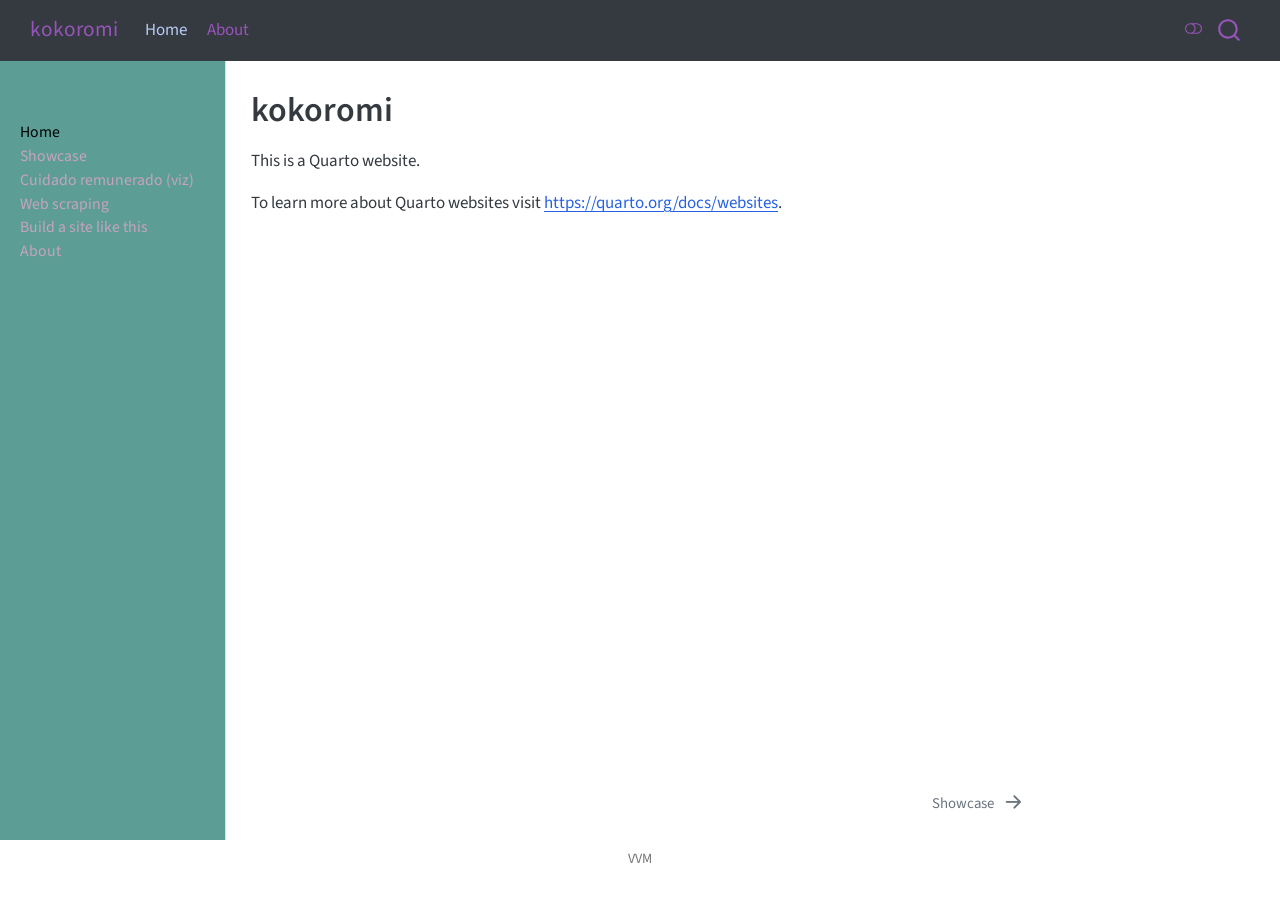
==== docs/index.html @ cb11e5c0 "Replace unpaid-work charts with paid care workforce analysis Removed the time-balance/breakdown/age/" ====
<!DOCTYPE html>
<html xmlns="http://www.w3.org/1999/xhtml" lang="en" xml:lang="en"><head>

<meta charset="utf-8">
<meta name="generator" content="quarto-1.9.38">

<meta name="viewport" content="width=device-width, initial-scale=1.0, user-scalable=yes">


<title>kokoromi</title>
<style>
/* Default styles provided by pandoc.
** See https://pandoc.org/MANUAL.html#variables-for-html for config info.
*/
code{white-space: pre-wrap;}
span.smallcaps{font-variant: small-caps;}
div.columns{display: flex; gap: min(4vw, 1.5em);}
div.column{flex: auto; overflow-x: auto;}
div.hanging-indent{margin-left: 1.5em; text-indent: -1.5em;}
ul.task-list{list-style: none;}
ul.task-list li input[type="checkbox"] {
  width: 0.8em;
  margin: 0 0.8em 0.2em -1em; /* quarto-specific, see https://github.com/quarto-dev/quarto-cli/issues/4556 */ 
  vertical-align: middle;
}
</style>


<script src="site_libs/quarto-nav/quarto-nav.js"></script>
<script src="site_libs/quarto-nav/headroom.min.js"></script>
<script src="site_libs/clipboard/clipboard.min.js"></script>
<script src="site_libs/quarto-search/autocomplete.umd.js"></script>
<script src="site_libs/quarto-search/fuse.min.js"></script>
<script src="site_libs/quarto-search/quarto-search.js"></script>
<meta name="quarto:offset" content="./">
<link href="./showcase.html" rel="next">
<script src="site_libs/quarto-html/quarto.js" type="module"></script>
<script src="site_libs/quarto-html/tabsets/tabsets.js" type="module"></script>
<script src="site_libs/quarto-html/popper.min.js"></script>
<script src="site_libs/quarto-html/tippy.umd.min.js"></script>
<script src="site_libs/quarto-html/anchor.min.js"></script>
<link href="site_libs/quarto-html/tippy.css" rel="stylesheet">
<link href="site_libs/quarto-html/quarto-syntax-highlighting-15634bcf2e68342d4ad2dfa704d543f6.css" rel="stylesheet" class="quarto-color-scheme" id="quarto-text-highlighting-styles">
<link href="site_libs/quarto-html/quarto-syntax-highlighting-dark-0a6b7249c26820e032cb0bd839ff02b1.css" rel="stylesheet" class="quarto-color-scheme quarto-color-alternate" id="quarto-text-highlighting-styles">
<link href="site_libs/quarto-html/quarto-syntax-highlighting-15634bcf2e68342d4ad2dfa704d543f6.css" rel="stylesheet" class="quarto-color-scheme-extra" id="quarto-text-highlighting-styles">
<script src="site_libs/bootstrap/bootstrap.min.js"></script>
<link href="site_libs/bootstrap/bootstrap-icons.css" rel="stylesheet">
<link href="site_libs/bootstrap/bootstrap-bc978f7abfba8db8d95db302203ba3cf.min.css" rel="stylesheet" append-hash="true" class="quarto-color-scheme" id="quarto-bootstrap" data-mode="light">
<link href="site_libs/bootstrap/bootstrap-dark-8ddb4d391d68f4465c027565eeb45e56.min.css" rel="stylesheet" append-hash="true" class="quarto-color-scheme quarto-color-alternate" id="quarto-bootstrap" data-mode="dark">
<link href="site_libs/bootstrap/bootstrap-bc978f7abfba8db8d95db302203ba3cf.min.css" rel="stylesheet" append-hash="true" class="quarto-color-scheme-extra" id="quarto-bootstrap" data-mode="light">
<script id="quarto-search-options" type="application/json">{
  "location": "navbar",
  "copy-button": false,
  "collapse-after": 3,
  "panel-placement": "end",
  "type": "overlay",
  "limit": 50,
  "keyboard-shortcut": [
    "f",
    "/",
    "s"
  ],
  "show-item-context": false,
  "language": {
    "search-no-results-text": "No results",
    "search-matching-documents-text": "matching documents",
    "search-copy-link-title": "Copy link to search",
    "search-hide-matches-text": "Hide additional matches",
    "search-more-match-text": "more match in this document",
    "search-more-matches-text": "more matches in this document",
    "search-clear-button-title": "Clear",
    "search-text-placeholder": "",
    "search-detached-cancel-button-title": "Cancel",
    "search-submit-button-title": "Submit",
    "search-label": "Search"
  }
}</script>


<link rel="stylesheet" href="styles.css">
</head>

<body class="nav-sidebar docked nav-fixed quarto-light"><script id="quarto-html-before-body" type="application/javascript">
    const toggleBodyColorMode = (bsSheetEl) => {
      const mode = bsSheetEl.getAttribute("data-mode");
      const bodyEl = window.document.querySelector("body");
      if (mode === "dark") {
        bodyEl.classList.add("quarto-dark");
        bodyEl.classList.remove("quarto-light");
      } else {
        bodyEl.classList.add("quarto-light");
        bodyEl.classList.remove("quarto-dark");
      }
    }
    const toggleBodyColorPrimary = () => {
      const bsSheetEl = window.document.querySelector("link#quarto-bootstrap:not([rel=disabled-stylesheet])");
      if (bsSheetEl) {
        toggleBodyColorMode(bsSheetEl);
      }
    }
    const setColorSchemeToggle = (alternate) => {
      const toggles = window.document.querySelectorAll('.quarto-color-scheme-toggle');
      for (let i=0; i < toggles.length; i++) {
        const toggle = toggles[i];
        if (toggle) {
          if (alternate) {
            toggle.classList.add("alternate");
          } else {
            toggle.classList.remove("alternate");
          }
        }
      }
    };
    const toggleColorMode = (alternate) => {
      // Switch the stylesheets
      const primaryStylesheets = window.document.querySelectorAll('link.quarto-color-scheme:not(.quarto-color-alternate)');
      const alternateStylesheets = window.document.querySelectorAll('link.quarto-color-scheme.quarto-color-alternate');
      manageTransitions('#quarto-margin-sidebar .nav-link', false);
      if (alternate) {
        // note: dark is layered on light, we don't disable primary!
        enableStylesheet(alternateStylesheets);
        for (const sheetNode of alternateStylesheets) {
          if (sheetNode.id === "quarto-bootstrap") {
            toggleBodyColorMode(sheetNode);
          }
        }
      } else {
        disableStylesheet(alternateStylesheets);
        enableStylesheet(primaryStylesheets)
        toggleBodyColorPrimary();
      }
      manageTransitions('#quarto-margin-sidebar .nav-link', true);
      // Switch the toggles
      setColorSchemeToggle(alternate)
      // Hack to workaround the fact that safari doesn't
      // properly recolor the scrollbar when toggling (#1455)
      if (navigator.userAgent.indexOf('Safari') > 0 && navigator.userAgent.indexOf('Chrome') == -1) {
        manageTransitions("body", false);
        window.scrollTo(0, 1);
        setTimeout(() => {
          window.scrollTo(0, 0);
          manageTransitions("body", true);
        }, 40);
      }
    }
    const disableStylesheet = (stylesheets) => {
      for (let i=0; i < stylesheets.length; i++) {
        const stylesheet = stylesheets[i];
        stylesheet.rel = 'disabled-stylesheet';
      }
    }
    const enableStylesheet = (stylesheets) => {
      for (let i=0; i < stylesheets.length; i++) {
        const stylesheet = stylesheets[i];
        if(stylesheet.rel !== 'stylesheet') { // for Chrome, which will still FOUC without this check
          stylesheet.rel = 'stylesheet';
        }
      }
    }
    const manageTransitions = (selector, allowTransitions) => {
      const els = window.document.querySelectorAll(selector);
      for (let i=0; i < els.length; i++) {
        const el = els[i];
        if (allowTransitions) {
          el.classList.remove('notransition');
        } else {
          el.classList.add('notransition');
        }
      }
    }
    const isFileUrl = () => {
      return window.location.protocol === 'file:';
    }
    const hasAlternateSentinel = () => {
      let styleSentinel = getColorSchemeSentinel();
      if (styleSentinel !== null) {
        return styleSentinel === "alternate";
      } else {
        return false;
      }
    }
    const setStyleSentinel = (alternate) => {
      const value = alternate ? "alternate" : "default";
      if (!isFileUrl()) {
        window.localStorage.setItem("quarto-color-scheme", value);
      } else {
        localAlternateSentinel = value;
      }
    }
    const getColorSchemeSentinel = () => {
      if (!isFileUrl()) {
        const storageValue = window.localStorage.getItem("quarto-color-scheme");
        return storageValue != null ? storageValue : localAlternateSentinel;
      } else {
        return localAlternateSentinel;
      }
    }
    const toggleGiscusIfUsed = (isAlternate, darkModeDefault) => {
      const baseTheme = document.querySelector('#giscus-base-theme')?.value ?? 'light';
      const alternateTheme = document.querySelector('#giscus-alt-theme')?.value ?? 'dark';
      let newTheme = '';
      if(authorPrefersDark) {
        newTheme = isAlternate ? baseTheme : alternateTheme;
      } else {
        newTheme = isAlternate ? alternateTheme : baseTheme;
      }
      const changeGiscusTheme = () => {
        // From: https://github.com/giscus/giscus/issues/336
        const sendMessage = (message) => {
          const iframe = document.querySelector('iframe.giscus-frame');
          if (!iframe) return;
          iframe.contentWindow.postMessage({ giscus: message }, 'https://giscus.app');
        }
        sendMessage({
          setConfig: {
            theme: newTheme
          }
        });
      }
      const isGiscussLoaded = window.document.querySelector('iframe.giscus-frame') !== null;
      if (isGiscussLoaded) {
        changeGiscusTheme();
      }
    };
    const authorPrefersDark = false;
    const darkModeDefault = authorPrefersDark;
      document.querySelector('link#quarto-text-highlighting-styles.quarto-color-scheme-extra').rel = 'disabled-stylesheet';
      document.querySelector('link#quarto-bootstrap.quarto-color-scheme-extra').rel = 'disabled-stylesheet';
    let localAlternateSentinel = darkModeDefault ? 'alternate' : 'default';
    // Dark / light mode switch
    window.quartoToggleColorScheme = () => {
      // Read the current dark / light value
      let toAlternate = !hasAlternateSentinel();
      toggleColorMode(toAlternate);
      setStyleSentinel(toAlternate);
      toggleGiscusIfUsed(toAlternate, darkModeDefault);
      window.dispatchEvent(new Event('resize'));
    };
    // Switch to dark mode if need be
    if (hasAlternateSentinel()) {
      toggleColorMode(true);
    } else {
      toggleColorMode(false);
    }
  </script>

<div id="quarto-search-results"></div>
  <header id="quarto-header" class="headroom fixed-top">
    <nav class="navbar navbar-expand-lg " data-bs-theme="dark">
      <div class="navbar-container container-fluid">
      <div class="navbar-brand-container mx-auto">
    <a class="navbar-brand" href="./index.html">
    <span class="navbar-title">kokoromi</span>
    </a>
  </div>
            <div id="quarto-search" class="" title="Search"></div>
          <button class="navbar-toggler" type="button" data-bs-toggle="collapse" data-bs-target="#navbarCollapse" aria-controls="navbarCollapse" role="menu" aria-expanded="false" aria-label="Toggle navigation" onclick="if (window.quartoToggleHeadroom) { window.quartoToggleHeadroom(); }">
  <span class="navbar-toggler-icon"></span>
</button>
          <div class="collapse navbar-collapse" id="navbarCollapse">
            <ul class="navbar-nav navbar-nav-scroll me-auto">
  <li class="nav-item">
    <a class="nav-link active" href="./index.html" aria-current="page"> 
<span class="menu-text">Home</span></a>
  </li>  
  <li class="nav-item">
    <a class="nav-link" href="./about.html"> 
<span class="menu-text">About</span></a>
  </li>  
</ul>
          </div> <!-- /navcollapse -->
            <div class="quarto-navbar-tools">
  <a href="" class="quarto-color-scheme-toggle quarto-navigation-tool  px-1" onclick="window.quartoToggleColorScheme(); return false;" title="Toggle dark mode"><i class="bi"></i></a>
</div>
      </div> <!-- /container-fluid -->
    </nav>
  <nav class="quarto-secondary-nav">
    <div class="container-fluid d-flex">
      <button type="button" class="quarto-btn-toggle btn" data-bs-toggle="collapse" role="button" data-bs-target=".quarto-sidebar-collapse-item" aria-controls="quarto-sidebar" aria-expanded="false" aria-label="Toggle sidebar navigation" onclick="if (window.quartoToggleHeadroom) { window.quartoToggleHeadroom(); }">
        <i class="bi bi-layout-text-sidebar-reverse"></i>
      </button>
        <nav class="quarto-page-breadcrumbs" aria-label="breadcrumb"><ol class="breadcrumb"><li class="breadcrumb-item"><a href="./index.html">Home</a></li></ol></nav>
        <a class="flex-grow-1" role="navigation" data-bs-toggle="collapse" data-bs-target=".quarto-sidebar-collapse-item" aria-controls="quarto-sidebar" aria-expanded="false" aria-label="Toggle sidebar navigation" onclick="if (window.quartoToggleHeadroom) { window.quartoToggleHeadroom(); }">      
        </a>
      <button type="button" class="btn quarto-search-button" aria-label="Search" onclick="window.quartoOpenSearch();">
        <i class="bi bi-search"></i>
      </button>
    </div>
  </nav>
</header>
<!-- content -->
<div id="quarto-content" class="quarto-container page-columns page-rows-contents page-layout-article page-navbar">
<!-- sidebar -->
  <nav id="quarto-sidebar" class="sidebar collapse collapse-horizontal quarto-sidebar-collapse-item sidebar-navigation docked overflow-auto">
        <div class="mt-2 flex-shrink-0 align-items-center">
        <div class="sidebar-search">
        <div id="quarto-search" class="" title="Search"></div>
        </div>
        </div>
    <div class="sidebar-menu-container"> 
    <ul class="list-unstyled mt-1">
        <li class="sidebar-item">
  <div class="sidebar-item-container"> 
  <a href="./index.html" class="sidebar-item-text sidebar-link active">
 <span class="menu-text">Home</span></a>
  </div>
</li>
        <li class="sidebar-item">
  <div class="sidebar-item-container"> 
  <a href="./showcase.html" class="sidebar-item-text sidebar-link">
 <span class="menu-text">Showcase</span></a>
  </div>
</li>
        <li class="sidebar-item">
  <div class="sidebar-item-container"> 
  <a href="./uso-del-tiempo.html" class="sidebar-item-text sidebar-link">
 <span class="menu-text">Cuidado remunerado (viz)</span></a>
  </div>
</li>
        <li class="sidebar-item">
  <div class="sidebar-item-container"> 
  <a href="./web-scraping.html" class="sidebar-item-text sidebar-link">
 <span class="menu-text">Web scraping</span></a>
  </div>
</li>
        <li class="sidebar-item">
  <div class="sidebar-item-container"> 
  <a href="./build-a-site.html" class="sidebar-item-text sidebar-link">
 <span class="menu-text">Build a site like this</span></a>
  </div>
</li>
        <li class="sidebar-item">
  <div class="sidebar-item-container"> 
  <a href="./about.html" class="sidebar-item-text sidebar-link">
 <span class="menu-text">About</span></a>
  </div>
</li>
    </ul>
    </div>
</nav>
<div id="quarto-sidebar-glass" class="quarto-sidebar-collapse-item" data-bs-toggle="collapse" data-bs-target=".quarto-sidebar-collapse-item"></div>
<!-- margin-sidebar -->
    <div id="quarto-margin-sidebar" class="sidebar margin-sidebar zindex-bottom">
        
    </div>
<!-- main -->
<main class="content" id="quarto-document-content">


<header id="title-block-header" class="quarto-title-block default">
<div class="quarto-title">
<h1 class="title">kokoromi</h1>
</div>



<div class="quarto-title-meta">

    
  
    
  </div>
  


</header>


<p>This is a Quarto website.</p>
<p>To learn more about Quarto websites visit <a href="https://quarto.org/docs/websites" class="uri">https://quarto.org/docs/websites</a>.</p>



</main> <!-- /main -->
<script id="quarto-html-after-body" type="application/javascript">
  window.document.addEventListener("DOMContentLoaded", function (event) {
    // Ensure there is a toggle, if there isn't float one in the top right
    if (window.document.querySelector('.quarto-color-scheme-toggle') === null) {
      const a = window.document.createElement('a');
      a.classList.add('top-right');
      a.classList.add('quarto-color-scheme-toggle');
      a.href = "";
      a.onclick = function() { try { window.quartoToggleColorScheme(); } catch {} return false; };
      const i = window.document.createElement("i");
      i.classList.add('bi');
      a.appendChild(i);
      window.document.body.appendChild(a);
    }
    setColorSchemeToggle(hasAlternateSentinel())
    const icon = "";
    const anchorJS = new window.AnchorJS();
    anchorJS.options = {
      placement: 'right',
      icon: icon
    };
    anchorJS.add('.anchored');
    const isCodeAnnotation = (el) => {
      for (const clz of el.classList) {
        if (clz.startsWith('code-annotation-')) {                     
          return true;
        }
      }
      return false;
    }
    const onCopySuccess = function(e) {
      // button target
      const button = e.trigger;
      // don't keep focus
      button.blur();
      // flash "checked"
      button.classList.add('code-copy-button-checked');
      var currentTitle = button.getAttribute("title");
      button.setAttribute("title", "Copied!");
      let tooltip;
      if (window.bootstrap) {
        button.setAttribute("data-bs-toggle", "tooltip");
        button.setAttribute("data-bs-placement", "left");
        button.setAttribute("data-bs-title", "Copied!");
        tooltip = new bootstrap.Tooltip(button, 
          { trigger: "manual", 
            customClass: "code-copy-button-tooltip",
            offset: [0, -8]});
        tooltip.show();    
      }
      setTimeout(function() {
        if (tooltip) {
          tooltip.hide();
          button.removeAttribute("data-bs-title");
          button.removeAttribute("data-bs-toggle");
          button.removeAttribute("data-bs-placement");
        }
        button.setAttribute("title", currentTitle);
        button.classList.remove('code-copy-button-checked');
      }, 1000);
      // clear code selection
      e.clearSelection();
    }
    const getTextToCopy = function(trigger) {
      const outerScaffold = trigger.parentElement.cloneNode(true);
      const codeEl = outerScaffold.querySelector('code');
      for (const childEl of codeEl.children) {
        if (isCodeAnnotation(childEl)) {
          childEl.remove();
        }
      }
      return codeEl.innerText;
    }
    const clipboard = new window.ClipboardJS('.code-copy-button:not([data-in-quarto-modal])', {
      text: getTextToCopy
    });
    clipboard.on('success', onCopySuccess);
    if (window.document.getElementById('quarto-embedded-source-code-modal')) {
      const clipboardModal = new window.ClipboardJS('.code-copy-button[data-in-quarto-modal]', {
        text: getTextToCopy,
        container: window.document.getElementById('quarto-embedded-source-code-modal')
      });
      clipboardModal.on('success', onCopySuccess);
    }
      var localhostRegex = new RegExp(/^(?:http|https):\/\/localhost\:?[0-9]*\//);
      var mailtoRegex = new RegExp(/^mailto:/);
        var filterRegex = new RegExp('/' + window.location.host + '/');
      var isInternal = (href) => {
          return filterRegex.test(href) || localhostRegex.test(href) || mailtoRegex.test(href);
      }
      // Inspect non-navigation links and adorn them if external
     var links = window.document.querySelectorAll('a[href]:not(.nav-link):not(.navbar-brand):not(.toc-action):not(.sidebar-link):not(.sidebar-item-toggle):not(.pagination-link):not(.no-external):not([aria-hidden]):not(.dropdown-item):not(.quarto-navigation-tool):not(.about-link)');
      for (var i=0; i<links.length; i++) {
        const link = links[i];
        if (!isInternal(link.href)) {
          // undo the damage that might have been done by quarto-nav.js in the case of
          // links that we want to consider external
          if (link.dataset.originalHref !== undefined) {
            link.href = link.dataset.originalHref;
          }
        }
      }
    function tippyHover(el, contentFn, onTriggerFn, onUntriggerFn) {
      const config = {
        allowHTML: true,
        maxWidth: 500,
        delay: 100,
        arrow: false,
        appendTo: function(el) {
            return el.parentElement;
        },
        interactive: true,
        interactiveBorder: 10,
        theme: 'quarto',
        placement: 'bottom-start',
      };
      if (contentFn) {
        config.content = contentFn;
      }
      if (onTriggerFn) {
        config.onTrigger = onTriggerFn;
      }
      if (onUntriggerFn) {
        config.onUntrigger = onUntriggerFn;
      }
      window.tippy(el, config); 
    }
    const noterefs = window.document.querySelectorAll('a[role="doc-noteref"]');
    for (var i=0; i<noterefs.length; i++) {
      const ref = noterefs[i];
      tippyHover(ref, function() {
        // use id or data attribute instead here
        let href = ref.getAttribute('data-footnote-href') || ref.getAttribute('href');
        try { href = new URL(href).hash; } catch {}
        const id = href.replace(/^#\/?/, "");
        const note = window.document.getElementById(id);
        if (note) {
          return note.innerHTML;
        } else {
          return "";
        }
      });
    }
    const xrefs = window.document.querySelectorAll('a.quarto-xref');
    const processXRef = (id, note) => {
      // Strip column container classes
      const stripColumnClz = (el) => {
        el.classList.remove("page-full", "page-columns");
        if (el.children) {
          for (const child of el.children) {
            stripColumnClz(child);
          }
        }
      }
      stripColumnClz(note)
      if (id === null || id.startsWith('sec-')) {
        // Special case sections, only their first couple elements
        const container = document.createElement("div");
        if (note.children && note.children.length > 2) {
          container.appendChild(note.children[0].cloneNode(true));
          for (let i = 1; i < note.children.length; i++) {
            const child = note.children[i];
            if (child.tagName === "P" && child.innerText === "") {
              continue;
            } else {
              container.appendChild(child.cloneNode(true));
              break;
            }
          }
          if (window.Quarto?.typesetMath) {
            window.Quarto.typesetMath(container);
          }
          return container.innerHTML
        } else {
          if (window.Quarto?.typesetMath) {
            window.Quarto.typesetMath(note);
          }
          return note.innerHTML;
        }
      } else {
        // Remove any anchor links if they are present
        const anchorLink = note.querySelector('a.anchorjs-link');
        if (anchorLink) {
          anchorLink.remove();
        }
        if (window.Quarto?.typesetMath) {
          window.Quarto.typesetMath(note);
        }
        if (note.classList.contains("callout")) {
          return note.outerHTML;
        } else {
          return note.innerHTML;
        }
      }
    }
    for (var i=0; i<xrefs.length; i++) {
      const xref = xrefs[i];
      tippyHover(xref, undefined, function(instance) {
        instance.disable();
        let url = xref.getAttribute('href');
        let hash = undefined; 
        if (url.startsWith('#')) {
          hash = url;
        } else {
          try { hash = new URL(url).hash; } catch {}
        }
        if (hash) {
          const id = hash.replace(/^#\/?/, "");
          const note = window.document.getElementById(id);
          if (note !== null) {
            try {
              const html = processXRef(id, note.cloneNode(true));
              instance.setContent(html);
            } finally {
              instance.enable();
              instance.show();
            }
          } else {
            // See if we can fetch this
            fetch(url.split('#')[0])
            .then(res => res.text())
            .then(html => {
              const parser = new DOMParser();
              const htmlDoc = parser.parseFromString(html, "text/html");
              const note = htmlDoc.getElementById(id);
              if (note !== null) {
                const html = processXRef(id, note);
                instance.setContent(html);
              } 
            }).finally(() => {
              instance.enable();
              instance.show();
            });
          }
        } else {
          // See if we can fetch a full url (with no hash to target)
          // This is a special case and we should probably do some content thinning / targeting
          fetch(url)
          .then(res => res.text())
          .then(html => {
            const parser = new DOMParser();
            const htmlDoc = parser.parseFromString(html, "text/html");
            const note = htmlDoc.querySelector('main.content');
            if (note !== null) {
              // This should only happen for chapter cross references
              // (since there is no id in the URL)
              // remove the first header
              if (note.children.length > 0 && note.children[0].tagName === "HEADER") {
                note.children[0].remove();
              }
              const html = processXRef(null, note);
              instance.setContent(html);
            } 
          }).finally(() => {
            instance.enable();
            instance.show();
          });
        }
      }, function(instance) {
      });
    }
        let selectedAnnoteEl;
        const selectorForAnnotation = ( cell, annotation) => {
          let cellAttr = 'data-code-cell="' + cell + '"';
          let lineAttr = 'data-code-annotation="' +  annotation + '"';
          const selector = 'span[' + cellAttr + '][' + lineAttr + ']';
          return selector;
        }
        const selectCodeLines = (annoteEl) => {
          const doc = window.document;
          const targetCell = annoteEl.getAttribute("data-target-cell");
          const targetAnnotation = annoteEl.getAttribute("data-target-annotation");
          const annoteSpan = window.document.querySelector(selectorForAnnotation(targetCell, targetAnnotation));
          const lines = annoteSpan.getAttribute("data-code-lines").split(",");
          const lineIds = lines.map((line) => {
            return targetCell + "-" + line;
          })
          let top = null;
          let height = null;
          let parent = null;
          if (lineIds.length > 0) {
              //compute the position of the single el (top and bottom and make a div)
              const el = window.document.getElementById(lineIds[0]);
              top = el.offsetTop;
              height = el.offsetHeight;
              parent = el.parentElement.parentElement;
            if (lineIds.length > 1) {
              const lastEl = window.document.getElementById(lineIds[lineIds.length - 1]);
              const bottom = lastEl.offsetTop + lastEl.offsetHeight;
              height = bottom - top;
            }
            if (top !== null && height !== null && parent !== null) {
              // cook up a div (if necessary) and position it 
              let div = window.document.getElementById("code-annotation-line-highlight");
              if (div === null) {
                div = window.document.createElement("div");
                div.setAttribute("id", "code-annotation-line-highlight");
                div.style.position = 'absolute';
                parent.appendChild(div);
              }
              div.style.top = top - 2 + "px";
              div.style.height = height + 4 + "px";
              div.style.left = 0;
              let gutterDiv = window.document.getElementById("code-annotation-line-highlight-gutter");
              if (gutterDiv === null) {
                gutterDiv = window.document.createElement("div");
                gutterDiv.setAttribute("id", "code-annotation-line-highlight-gutter");
                gutterDiv.style.position = 'absolute';
                const codeCell = window.document.getElementById(targetCell);
                const gutter = codeCell.querySelector('.code-annotation-gutter');
                gutter.appendChild(gutterDiv);
              }
              gutterDiv.style.top = top - 2 + "px";
              gutterDiv.style.height = height + 4 + "px";
            }
            selectedAnnoteEl = annoteEl;
          }
        };
        const unselectCodeLines = () => {
          const elementsIds = ["code-annotation-line-highlight", "code-annotation-line-highlight-gutter"];
          elementsIds.forEach((elId) => {
            const div = window.document.getElementById(elId);
            if (div) {
              div.remove();
            }
          });
          selectedAnnoteEl = undefined;
        };
          // Handle positioning of the toggle
      window.addEventListener(
        "resize",
        throttle(() => {
          elRect = undefined;
          if (selectedAnnoteEl) {
            selectCodeLines(selectedAnnoteEl);
          }
        }, 10)
      );
      function throttle(fn, ms) {
      let throttle = false;
      let timer;
        return (...args) => {
          if(!throttle) { // first call gets through
              fn.apply(this, args);
              throttle = true;
          } else { // all the others get throttled
              if(timer) clearTimeout(timer); // cancel #2
              timer = setTimeout(() => {
                fn.apply(this, args);
                timer = throttle = false;
              }, ms);
          }
        };
      }
        // Attach click handler to the DT
        const annoteDls = window.document.querySelectorAll('dt[data-target-cell]');
        for (const annoteDlNode of annoteDls) {
          annoteDlNode.addEventListener('click', (event) => {
            const clickedEl = event.target;
            if (clickedEl !== selectedAnnoteEl) {
              unselectCodeLines();
              const activeEl = window.document.querySelector('dt[data-target-cell].code-annotation-active');
              if (activeEl) {
                activeEl.classList.remove('code-annotation-active');
              }
              selectCodeLines(clickedEl);
              clickedEl.classList.add('code-annotation-active');
            } else {
              // Unselect the line
              unselectCodeLines();
              clickedEl.classList.remove('code-annotation-active');
            }
          });
        }
    const findCites = (el) => {
      const parentEl = el.parentElement;
      if (parentEl) {
        const cites = parentEl.dataset.cites;
        if (cites) {
          return {
            el,
            cites: cites.split(' ')
          };
        } else {
          return findCites(el.parentElement)
        }
      } else {
        return undefined;
      }
    };
    var bibliorefs = window.document.querySelectorAll('a[role="doc-biblioref"]');
    for (var i=0; i<bibliorefs.length; i++) {
      const ref = bibliorefs[i];
      const citeInfo = findCites(ref);
      if (citeInfo) {
        tippyHover(citeInfo.el, function() {
          var popup = window.document.createElement('div');
          citeInfo.cites.forEach(function(cite) {
            var citeDiv = window.document.createElement('div');
            citeDiv.classList.add('hanging-indent');
            citeDiv.classList.add('csl-entry');
            var biblioDiv = window.document.getElementById('ref-' + cite);
            if (biblioDiv) {
              citeDiv.innerHTML = biblioDiv.innerHTML;
            }
            popup.appendChild(citeDiv);
          });
          return popup.innerHTML;
        });
      }
    }
  });
  </script>
<nav class="page-navigation">
  <div class="nav-page nav-page-previous">
  </div>
  <div class="nav-page nav-page-next">
      <a href="./showcase.html" class="pagination-link" aria-label="Showcase">
        <span class="nav-page-text">Showcase</span> <i class="bi bi-arrow-right-short"></i>
      </a>
  </div>
</nav>
</div> <!-- /content -->
<footer class="footer">
  <div class="nav-footer">
    <div class="nav-footer-left">
      &nbsp;
    </div>   
    <div class="nav-footer-center">
<p>VVM</p>
</div>
    <div class="nav-footer-right">
      &nbsp;
    </div>
  </div>
</footer>




</body></html>
---- docs/site_libs/quarto-html/tippy.css ----
.tippy-box[data-animation=fade][data-state=hidden]{opacity:0}[data-tippy-root]{max-width:calc(100vw - 10px)}.tippy-box{position:relative;background-color:#333;color:#fff;border-radius:4px;font-size:14px;line-height:1.4;white-space:normal;outline:0;transition-property:transform,visibility,opacity}.tippy-box[data-placement^=top]>.tippy-arrow{bottom:0}.tippy-box[data-placement^=top]>.tippy-arrow:before{bottom:-7px;left:0;border-width:8px 8px 0;border-top-color:initial;transform-origin:center top}.tippy-box[data-placement^=bottom]>.tippy-arrow{top:0}.tippy-box[data-placement^=bottom]>.tippy-arrow:before{top:-7px;left:0;border-width:0 8px 8px;border-bottom-color:initial;transform-origin:center bottom}.tippy-box[data-placement^=left]>.tippy-arrow{right:0}.tippy-box[data-placement^=left]>.tippy-arrow:before{border-width:8px 0 8px 8px;border-left-color:initial;right:-7px;transform-origin:center left}.tippy-box[data-placement^=right]>.tippy-arrow{left:0}.tippy-box[data-placement^=right]>.tippy-arrow:before{left:-7px;border-width:8px 8px 8px 0;border-right-color:initial;transform-origin:center right}.tippy-box[data-inertia][data-state=visible]{transition-timing-function:cubic-bezier(.54,1.5,.38,1.11)}.tippy-arrow{width:16px;height:16px;color:#333}.tippy-arrow:before{content:"";position:absolute;border-color:transparent;border-style:solid}.tippy-content{position:relative;padding:5px 9px;z-index:1}
---- docs/site_libs/quarto-html/quarto-syntax-highlighting-15634bcf2e68342d4ad2dfa704d543f6.css ----
/* quarto syntax highlight colors */
:root {
  --quarto-hl-ot-color: #003B4F;
  --quarto-hl-at-color: #657422;
  --quarto-hl-ss-color: #20794D;
  --quarto-hl-an-color: #5E5E5E;
  --quarto-hl-fu-color: #4758AB;
  --quarto-hl-st-color: #20794D;
  --quarto-hl-cf-color: #003B4F;
  --quarto-hl-op-color: #5E5E5E;
  --quarto-hl-er-color: #AD0000;
  --quarto-hl-bn-color: #AD0000;
  --quarto-hl-al-color: #AD0000;
  --quarto-hl-va-color: #111111;
  --quarto-hl-bu-color: inherit;
  --quarto-hl-ex-color: inherit;
  --quarto-hl-pp-color: #AD0000;
  --quarto-hl-in-color: #5E5E5E;
  --quarto-hl-vs-color: #20794D;
  --quarto-hl-wa-color: #5E5E5E;
  --quarto-hl-do-color: #5E5E5E;
  --quarto-hl-im-color: #00769E;
  --quarto-hl-ch-color: #20794D;
  --quarto-hl-dt-color: #AD0000;
  --quarto-hl-fl-color: #AD0000;
  --quarto-hl-co-color: #5E5E5E;
  --quarto-hl-cv-color: #5E5E5E;
  --quarto-hl-cn-color: #8f5902;
  --quarto-hl-sc-color: #5E5E5E;
  --quarto-hl-dv-color: #AD0000;
  --quarto-hl-kw-color: #003B4F;
}

/* other quarto variables */
:root {
  --quarto-font-monospace: SFMono-Regular, Menlo, Monaco, Consolas, "Liberation Mono", "Courier New", monospace;
}

/* syntax highlight based on Pandoc's rules */
pre > code.sourceCode > span {
  color: #003B4F;
}

code.sourceCode > span {
  color: #003B4F;
}

div.sourceCode,
div.sourceCode pre.sourceCode {
  color: #003B4F;
}

/* Normal */
code span {
  color: #003B4F;
}

/* Alert */
code span.al {
  color: #AD0000;
  font-style: inherit;
}

/* Annotation */
code span.an {
  color: #5E5E5E;
  font-style: inherit;
}

/* Attribute */
code span.at {
  color: #657422;
  font-style: inherit;
}

/* BaseN */
code span.bn {
  color: #AD0000;
  font-style: inherit;
}

/* BuiltIn */
code span.bu {
  font-style: inherit;
}

/* ControlFlow */
code span.cf {
  color: #003B4F;
  font-weight: bold;
  font-style: inherit;
}

/* Char */
code span.ch {
  color: #20794D;
  font-style: inherit;
}

/* Constant */
code span.cn {
  color: #8f5902;
  font-style: inherit;
}

/* Comment */
code span.co {
  color: #5E5E5E;
  font-style: inherit;
}

/* CommentVar */
code span.cv {
  color: #5E5E5E;
  font-style: italic;
}

/* Documentation */
code span.do {
  color: #5E5E5E;
  font-style: italic;
}

/* DataType */
code span.dt {
  color: #AD0000;
  font-style: inherit;
}

/* DecVal */
code span.dv {
  color: #AD0000;
  font-style: inherit;
}

/* Error */
code span.er {
  color: #AD0000;
  font-style: inherit;
}

/* Extension */
code span.ex {
  font-style: inherit;
}

/* Float */
code span.fl {
  color: #AD0000;
  font-style: inherit;
}

/* Function */
code span.fu {
  color: #4758AB;
  font-style: inherit;
}

/* Import */
code span.im {
  color: #00769E;
  font-style: inherit;
}

/* Information */
code span.in {
  color: #5E5E5E;
  font-style: inherit;
}

/* Keyword */
code span.kw {
  color: #003B4F;
  font-weight: bold;
  font-style: inherit;
}

/* Operator */
code span.op {
  color: #5E5E5E;
  font-style: inherit;
}

/* Other */
code span.ot {
  color: #003B4F;
  font-style: inherit;
}

/* Preprocessor */
code span.pp {
  color: #AD0000;
  font-style: inherit;
}

/* SpecialChar */
code span.sc {
  color: #5E5E5E;
  font-style: inherit;
}

/* SpecialString */
code span.ss {
  color: #20794D;
  font-style: inherit;
}

/* String */
code span.st {
  color: #20794D;
  font-style: inherit;
}

/* Variable */
code span.va {
  color: #111111;
  font-style: inherit;
}

/* VerbatimString */
code span.vs {
  color: #20794D;
  font-style: inherit;
}

/* Warning */
code span.wa {
  color: #5E5E5E;
  font-style: italic;
}

.prevent-inlining {
  content: "</";
}

/*# sourceMappingURL=f23921c56f73e400b49028c9186a1aa0.css.map */
---- docs/site_libs/quarto-html/quarto-syntax-highlighting-dark-0a6b7249c26820e032cb0bd839ff02b1.css ----
/* quarto syntax highlight colors */
:root {
  --quarto-hl-al-color: #f07178;
  --quarto-hl-an-color: #d4d0ab;
  --quarto-hl-at-color: #00e0e0;
  --quarto-hl-bn-color: #d4d0ab;
  --quarto-hl-bu-color: #abe338;
  --quarto-hl-ch-color: #abe338;
  --quarto-hl-co-color: #f8f8f2;
  --quarto-hl-cv-color: #ffd700;
  --quarto-hl-cn-color: #ffd700;
  --quarto-hl-cf-color: #ffa07a;
  --quarto-hl-dt-color: #ffa07a;
  --quarto-hl-dv-color: #d4d0ab;
  --quarto-hl-do-color: #f8f8f2;
  --quarto-hl-er-color: #f07178;
  --quarto-hl-ex-color: #00e0e0;
  --quarto-hl-fl-color: #d4d0ab;
  --quarto-hl-fu-color: #ffa07a;
  --quarto-hl-im-color: #abe338;
  --quarto-hl-in-color: #d4d0ab;
  --quarto-hl-kw-color: #ffa07a;
  --quarto-hl-op-color: #ffa07a;
  --quarto-hl-ot-color: #00e0e0;
  --quarto-hl-pp-color: #dcc6e0;
  --quarto-hl-re-color: #00e0e0;
  --quarto-hl-sc-color: #abe338;
  --quarto-hl-ss-color: #abe338;
  --quarto-hl-st-color: #abe338;
  --quarto-hl-va-color: #00e0e0;
  --quarto-hl-vs-color: #abe338;
  --quarto-hl-wa-color: #dcc6e0;
}

/* other quarto variables */
:root {
  --quarto-font-monospace: SFMono-Regular, Menlo, Monaco, Consolas, "Liberation Mono", "Courier New", monospace;
}

/* syntax highlight based on Pandoc's rules */
pre > code.sourceCode > span {
  color: #f8f8f2;
}

code.sourceCode > span {
  color: #f8f8f2;
}

div.sourceCode,
div.sourceCode pre.sourceCode {
  color: #f8f8f2;
}

/* Normal */
code span {
  color: #f8f8f2;
}

/* Alert */
code span.al {
  color: #f07178;
}

/* Annotation */
code span.an {
  color: #d4d0ab;
}

/* Attribute */
code span.at {
  color: #00e0e0;
}

/* BaseN */
code span.bn {
  color: #d4d0ab;
}

/* BuiltIn */
code span.bu {
  color: #abe338;
}

/* ControlFlow */
code span.cf {
  font-weight: bold;
  color: #ffa07a;
}

/* Char */
code span.ch {
  color: #abe338;
}

/* Constant */
code span.cn {
  color: #ffd700;
}

/* Comment */
code span.co {
  font-style: italic;
  color: #f8f8f2;
}

/* CommentVar */
code span.cv {
  color: #ffd700;
}

/* Documentation */
code span.do {
  color: #f8f8f2;
}

/* DataType */
code span.dt {
  color: #ffa07a;
}

/* DecVal */
code span.dv {
  color: #d4d0ab;
}

/* Error */
code span.er {
  color: #f07178;
  text-decoration: underline;
}

/* Extension */
code span.ex {
  font-weight: bold;
  color: #00e0e0;
}

/* Float */
code span.fl {
  color: #d4d0ab;
}

/* Function */
code span.fu {
  color: #ffa07a;
}

/* Import */
code span.im {
  color: #abe338;
}

/* Information */
code span.in {
  color: #d4d0ab;
}

/* Keyword */
code span.kw {
  font-weight: bold;
  color: #ffa07a;
}

/* Operator */
code span.op {
  color: #ffa07a;
}

/* Other */
code span.ot {
  color: #00e0e0;
}

/* Preprocessor */
code span.pp {
  color: #dcc6e0;
}

/* RegionMarker */
code span.re {
  background-color: #f8f8f2;
  color: #00e0e0;
}

/* SpecialChar */
code span.sc {
  color: #abe338;
}

/* SpecialString */
code span.ss {
  color: #abe338;
}

/* String */
code span.st {
  color: #abe338;
}

/* Variable */
code span.va {
  color: #00e0e0;
}

/* VerbatimString */
code span.vs {
  color: #abe338;
}

/* Warning */
code span.wa {
  color: #dcc6e0;
}

.prevent-inlining {
  content: "</";
}

/*# sourceMappingURL=175367c052bafc98bd680af3479823f0.css.map */
---- docs/site_libs/quarto-html/quarto-syntax-highlighting-15634bcf2e68342d4ad2dfa704d543f6.css ----
/* quarto syntax highlight colors */
:root {
  --quarto-hl-ot-color: #003B4F;
  --quarto-hl-at-color: #657422;
  --quarto-hl-ss-color: #20794D;
  --quarto-hl-an-color: #5E5E5E;
  --quarto-hl-fu-color: #4758AB;
  --quarto-hl-st-color: #20794D;
  --quarto-hl-cf-color: #003B4F;
  --quarto-hl-op-color: #5E5E5E;
  --quarto-hl-er-color: #AD0000;
  --quarto-hl-bn-color: #AD0000;
  --quarto-hl-al-color: #AD0000;
  --quarto-hl-va-color: #111111;
  --quarto-hl-bu-color: inherit;
  --quarto-hl-ex-color: inherit;
  --quarto-hl-pp-color: #AD0000;
  --quarto-hl-in-color: #5E5E5E;
  --quarto-hl-vs-color: #20794D;
  --quarto-hl-wa-color: #5E5E5E;
  --quarto-hl-do-color: #5E5E5E;
  --quarto-hl-im-color: #00769E;
  --quarto-hl-ch-color: #20794D;
  --quarto-hl-dt-color: #AD0000;
  --quarto-hl-fl-color: #AD0000;
  --quarto-hl-co-color: #5E5E5E;
  --quarto-hl-cv-color: #5E5E5E;
  --quarto-hl-cn-color: #8f5902;
  --quarto-hl-sc-color: #5E5E5E;
  --quarto-hl-dv-color: #AD0000;
  --quarto-hl-kw-color: #003B4F;
}

/* other quarto variables */
:root {
  --quarto-font-monospace: SFMono-Regular, Menlo, Monaco, Consolas, "Liberation Mono", "Courier New", monospace;
}

/* syntax highlight based on Pandoc's rules */
pre > code.sourceCode > span {
  color: #003B4F;
}

code.sourceCode > span {
  color: #003B4F;
}

div.sourceCode,
div.sourceCode pre.sourceCode {
  color: #003B4F;
}

/* Normal */
code span {
  color: #003B4F;
}

/* Alert */
code span.al {
  color: #AD0000;
  font-style: inherit;
}

/* Annotation */
code span.an {
  color: #5E5E5E;
  font-style: inherit;
}

/* Attribute */
code span.at {
  color: #657422;
  font-style: inherit;
}

/* BaseN */
code span.bn {
  color: #AD0000;
  font-style: inherit;
}

/* BuiltIn */
code span.bu {
  font-style: inherit;
}

/* ControlFlow */
code span.cf {
  color: #003B4F;
  font-weight: bold;
  font-style: inherit;
}

/* Char */
code span.ch {
  color: #20794D;
  font-style: inherit;
}

/* Constant */
code span.cn {
  color: #8f5902;
  font-style: inherit;
}

/* Comment */
code span.co {
  color: #5E5E5E;
  font-style: inherit;
}

/* CommentVar */
code span.cv {
  color: #5E5E5E;
  font-style: italic;
}

/* Documentation */
code span.do {
  color: #5E5E5E;
  font-style: italic;
}

/* DataType */
code span.dt {
  color: #AD0000;
  font-style: inherit;
}

/* DecVal */
code span.dv {
  color: #AD0000;
  font-style: inherit;
}

/* Error */
code span.er {
  color: #AD0000;
  font-style: inherit;
}

/* Extension */
code span.ex {
  font-style: inherit;
}

/* Float */
code span.fl {
  color: #AD0000;
  font-style: inherit;
}

/* Function */
code span.fu {
  color: #4758AB;
  font-style: inherit;
}

/* Import */
code span.im {
  color: #00769E;
  font-style: inherit;
}

/* Information */
code span.in {
  color: #5E5E5E;
  font-style: inherit;
}

/* Keyword */
code span.kw {
  color: #003B4F;
  font-weight: bold;
  font-style: inherit;
}

/* Operator */
code span.op {
  color: #5E5E5E;
  font-style: inherit;
}

/* Other */
code span.ot {
  color: #003B4F;
  font-style: inherit;
}

/* Preprocessor */
code span.pp {
  color: #AD0000;
  font-style: inherit;
}

/* SpecialChar */
code span.sc {
  color: #5E5E5E;
  font-style: inherit;
}

/* SpecialString */
code span.ss {
  color: #20794D;
  font-style: inherit;
}

/* String */
code span.st {
  color: #20794D;
  font-style: inherit;
}

/* Variable */
code span.va {
  color: #111111;
  font-style: inherit;
}

/* VerbatimString */
code span.vs {
  color: #20794D;
  font-style: inherit;
}

/* Warning */
code span.wa {
  color: #5E5E5E;
  font-style: italic;
}

.prevent-inlining {
  content: "</";
}

/*# sourceMappingURL=f23921c56f73e400b49028c9186a1aa0.css.map */
---- docs/styles.css ----
/* css styles */
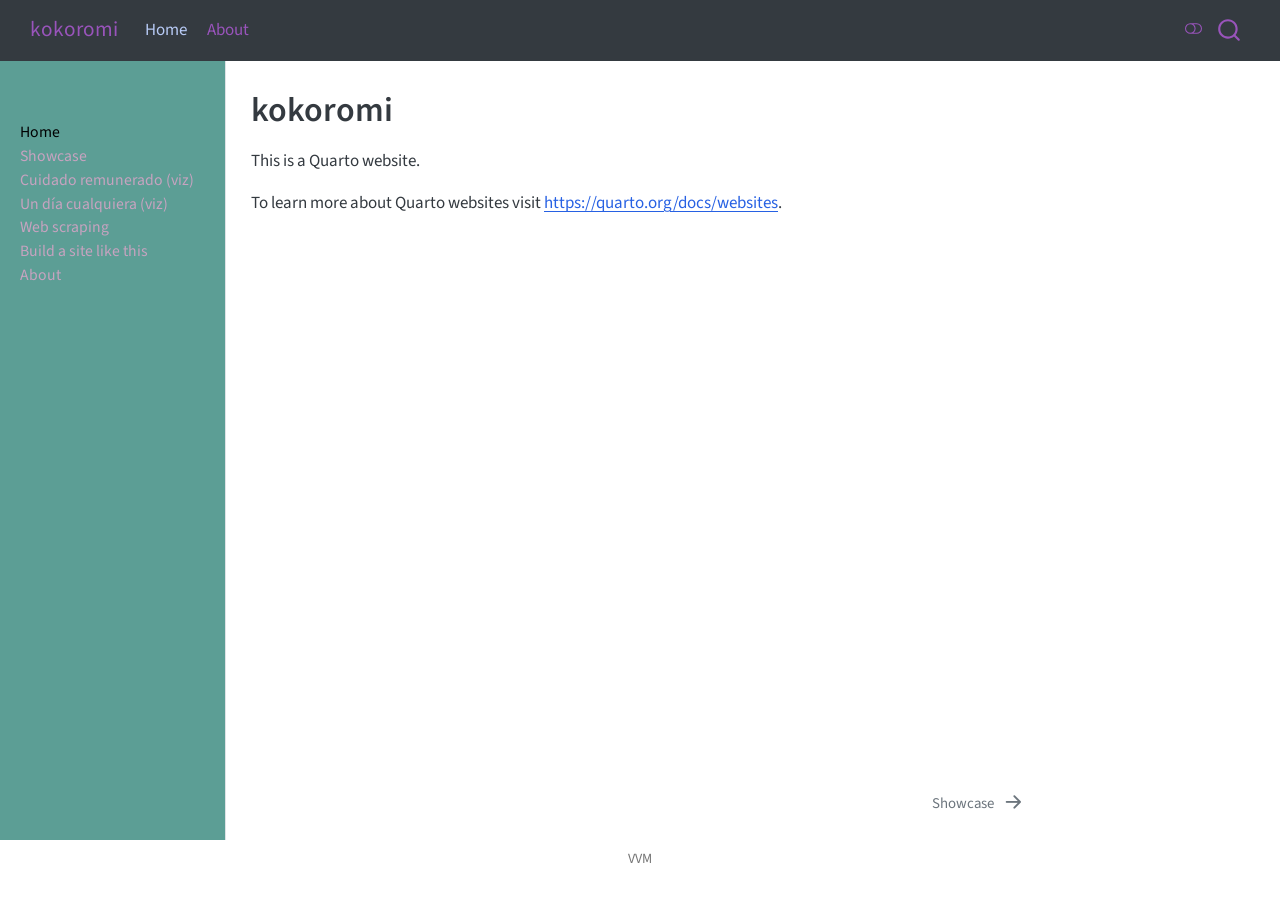
==== commit 6cd7602d: "Add "Un día cualquiera" page: a day unfolding, from real ENUT AR data Inspired by ustimeuse.github.i" ====
--- a/docs/index.html
+++ b/docs/index.html
@@ -319,6 +319,12 @@
 </li>
         <li class="sidebar-item">
   <div class="sidebar-item-container"> 
+  <a href="./oneday.html" class="sidebar-item-text sidebar-link">
+ <span class="menu-text">Un día cualquiera (viz)</span></a>
+  </div>
+</li>
+        <li class="sidebar-item">
+  <div class="sidebar-item-container"> 
   <a href="./web-scraping.html" class="sidebar-item-text sidebar-link">
  <span class="menu-text">Web scraping</span></a>
   </div>
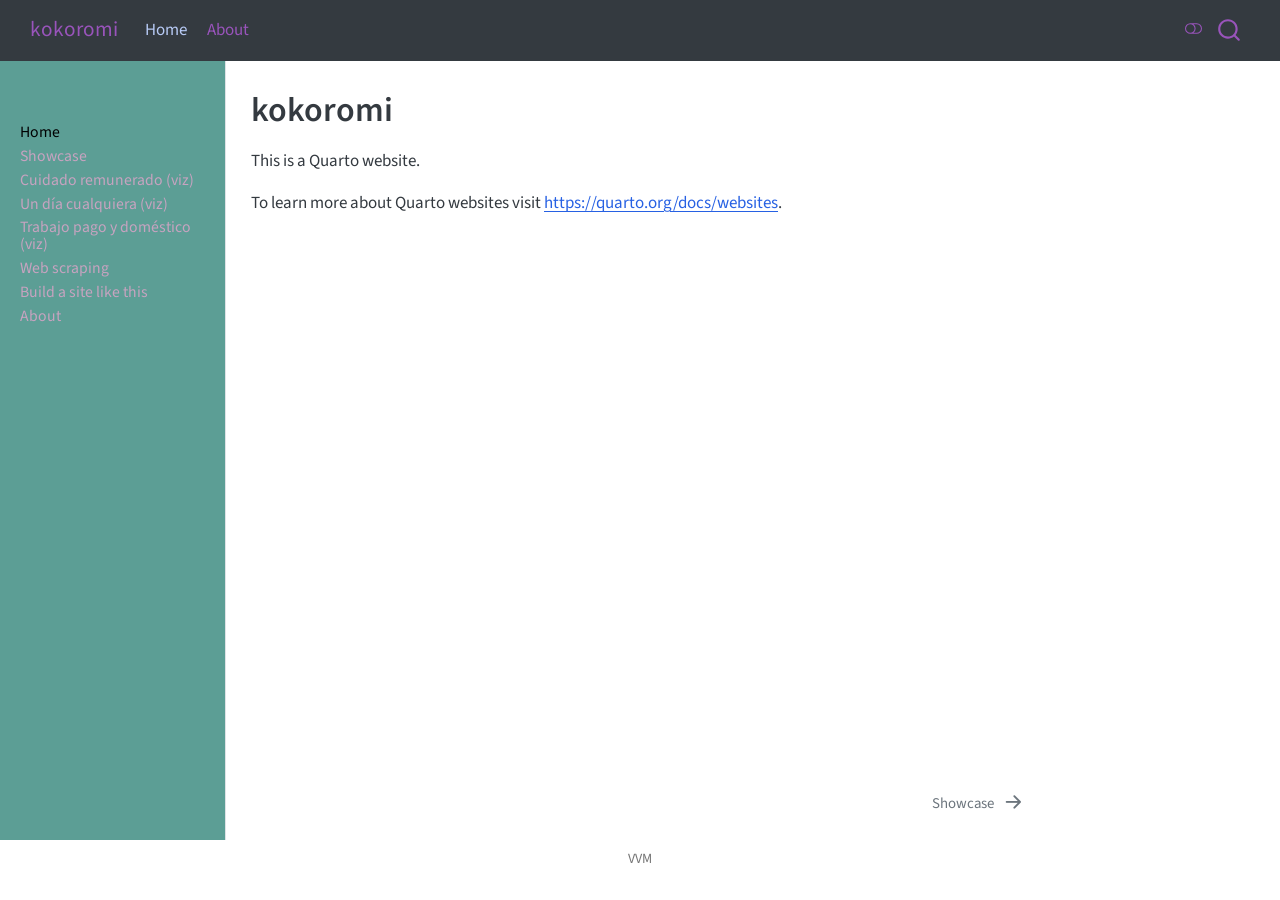
==== commit a58f12ac: "Add paid work vs domestic work page, inspired by GenderPulse.md New paid-domestic-work.qmd charts da" ====
--- a/docs/index.html
+++ b/docs/index.html
@@ -325,6 +325,12 @@
 </li>
         <li class="sidebar-item">
   <div class="sidebar-item-container"> 
+  <a href="./paid-domestic-work.html" class="sidebar-item-text sidebar-link">
+ <span class="menu-text">Trabajo pago y doméstico (viz)</span></a>
+  </div>
+</li>
+        <li class="sidebar-item">
+  <div class="sidebar-item-container"> 
   <a href="./web-scraping.html" class="sidebar-item-text sidebar-link">
  <span class="menu-text">Web scraping</span></a>
   </div>
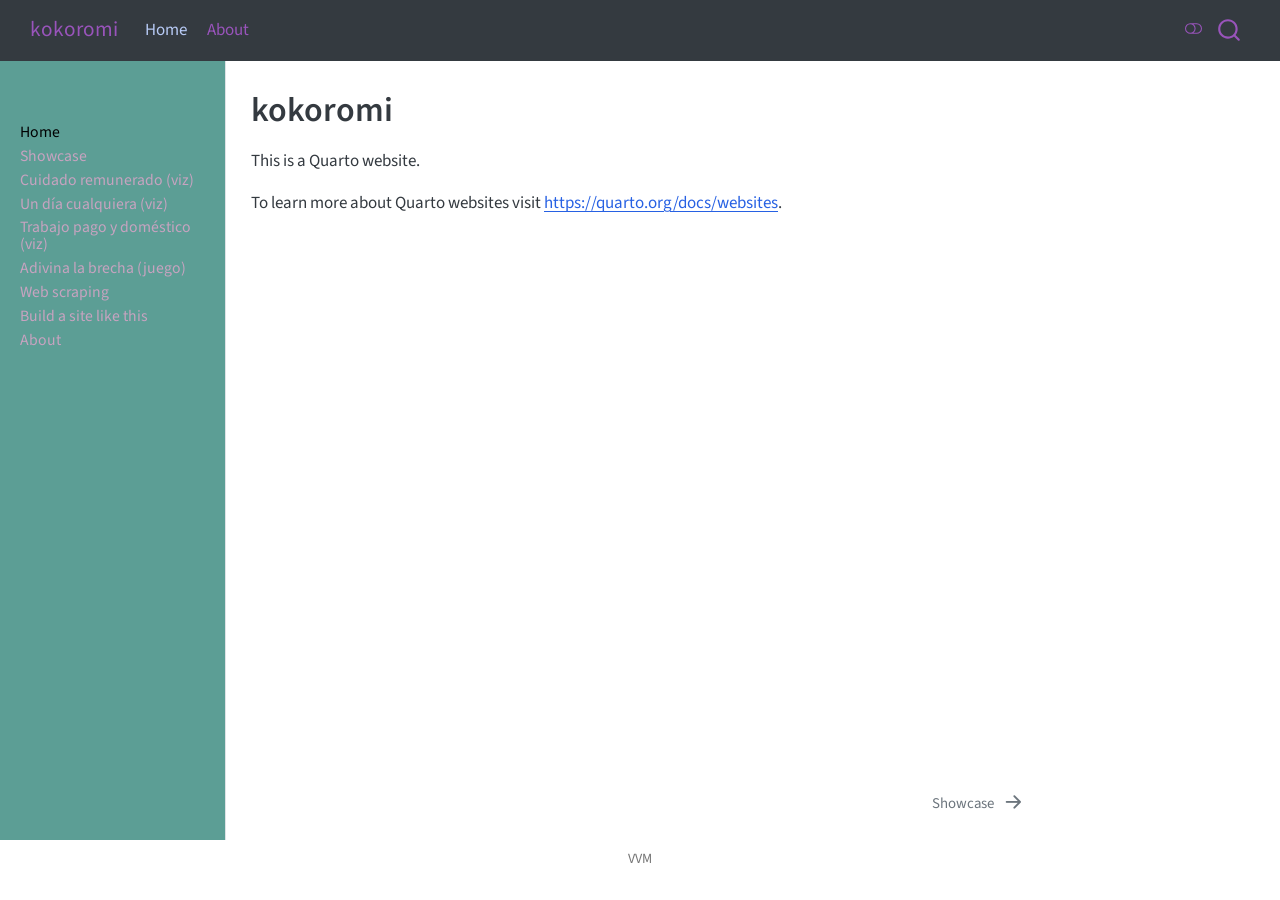
==== commit 733d9fd7: "Add "Adivina la brecha" guessing game about domestic work gender gap A 4-round mini-game: guess how " ====
--- a/docs/index.html
+++ b/docs/index.html
@@ -331,6 +331,12 @@
 </li>
         <li class="sidebar-item">
   <div class="sidebar-item-container"> 
+  <a href="./guess-the-gap.html" class="sidebar-item-text sidebar-link">
+ <span class="menu-text">Adivina la brecha (juego)</span></a>
+  </div>
+</li>
+        <li class="sidebar-item">
+  <div class="sidebar-item-container"> 
   <a href="./web-scraping.html" class="sidebar-item-text sidebar-link">
  <span class="menu-text">Web scraping</span></a>
   </div>
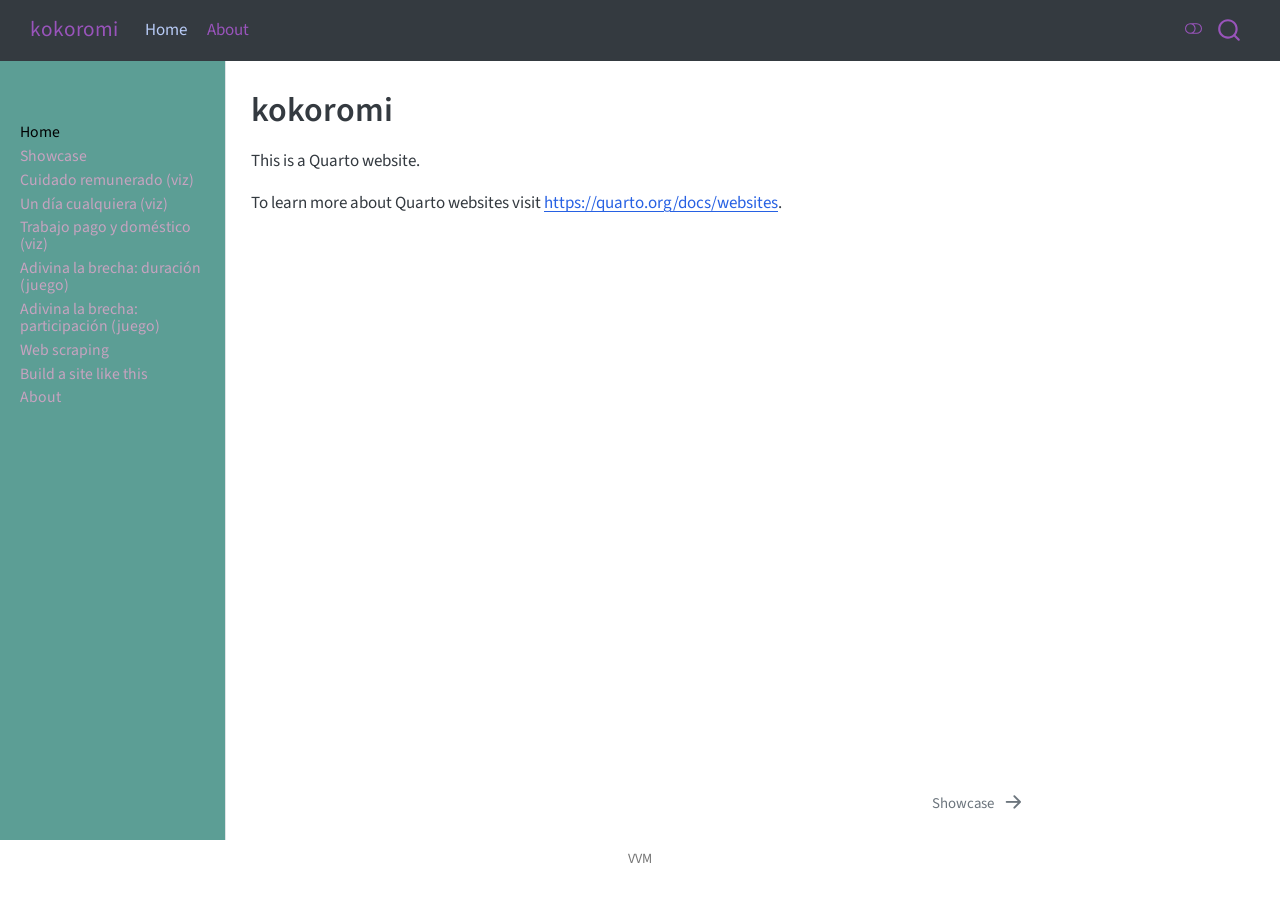
==== commit 7cba408e: "Add second guessing game: participation gap with a gauge dial New page "Adivina la brecha: participa" ====
--- a/docs/index.html
+++ b/docs/index.html
@@ -332,7 +332,13 @@
         <li class="sidebar-item">
   <div class="sidebar-item-container"> 
   <a href="./guess-the-gap.html" class="sidebar-item-text sidebar-link">
- <span class="menu-text">Adivina la brecha (juego)</span></a>
+ <span class="menu-text">Adivina la brecha: duración (juego)</span></a>
+  </div>
+</li>
+        <li class="sidebar-item">
+  <div class="sidebar-item-container"> 
+  <a href="./guess-the-participation-gap.html" class="sidebar-item-text sidebar-link">
+ <span class="menu-text">Adivina la brecha: participación (juego)</span></a>
   </div>
 </li>
         <li class="sidebar-item">
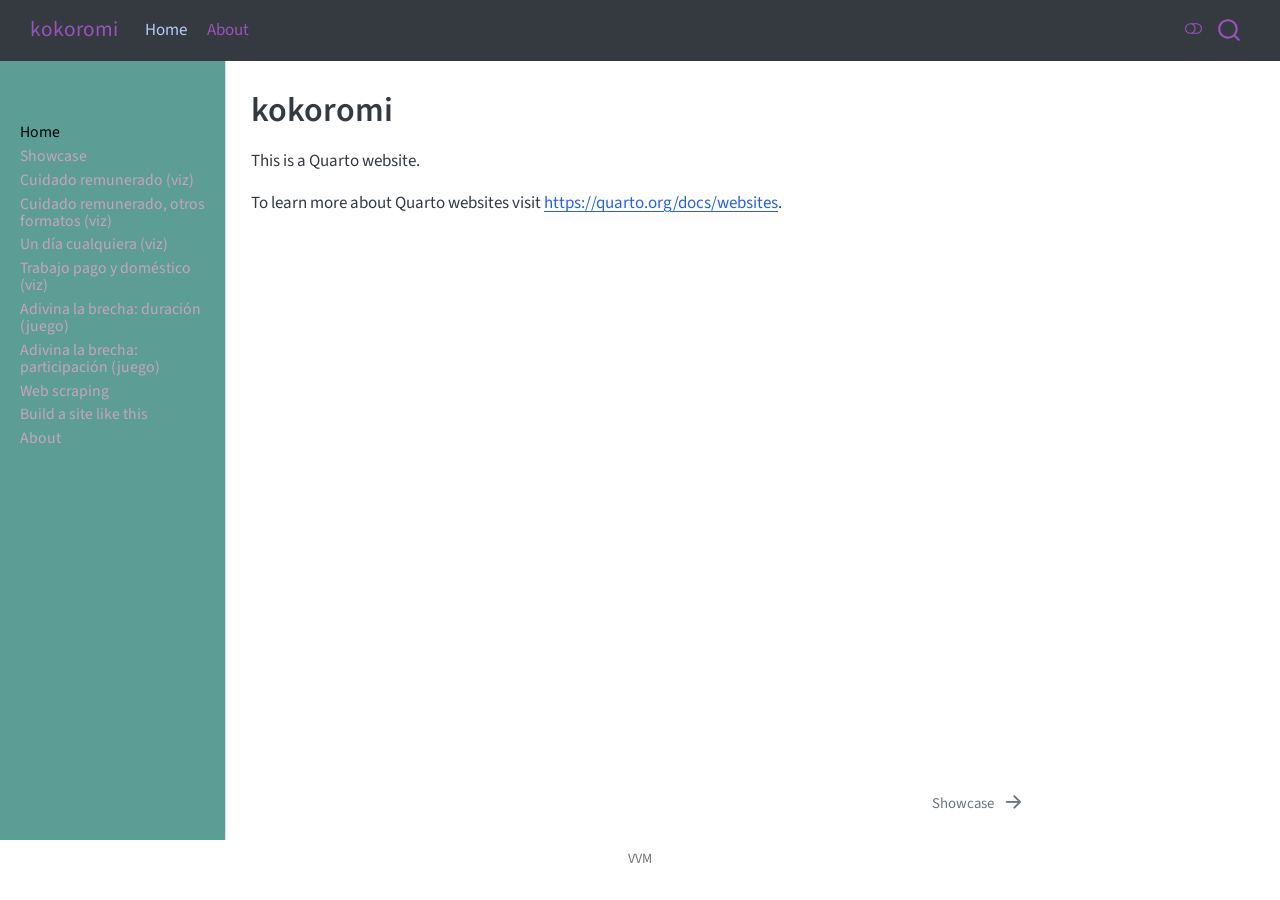
==== commit f830a92a: "Add alternative chart formats page for paid care workforce data New page reuses the exact same two E" ====
--- a/docs/index.html
+++ b/docs/index.html
@@ -319,6 +319,12 @@
 </li>
         <li class="sidebar-item">
   <div class="sidebar-item-container"> 
+  <a href="./cuidado-remunerado-formas.html" class="sidebar-item-text sidebar-link">
+ <span class="menu-text">Cuidado remunerado, otros formatos (viz)</span></a>
+  </div>
+</li>
+        <li class="sidebar-item">
+  <div class="sidebar-item-container"> 
   <a href="./oneday.html" class="sidebar-item-text sidebar-link">
  <span class="menu-text">Un día cualquiera (viz)</span></a>
   </div>
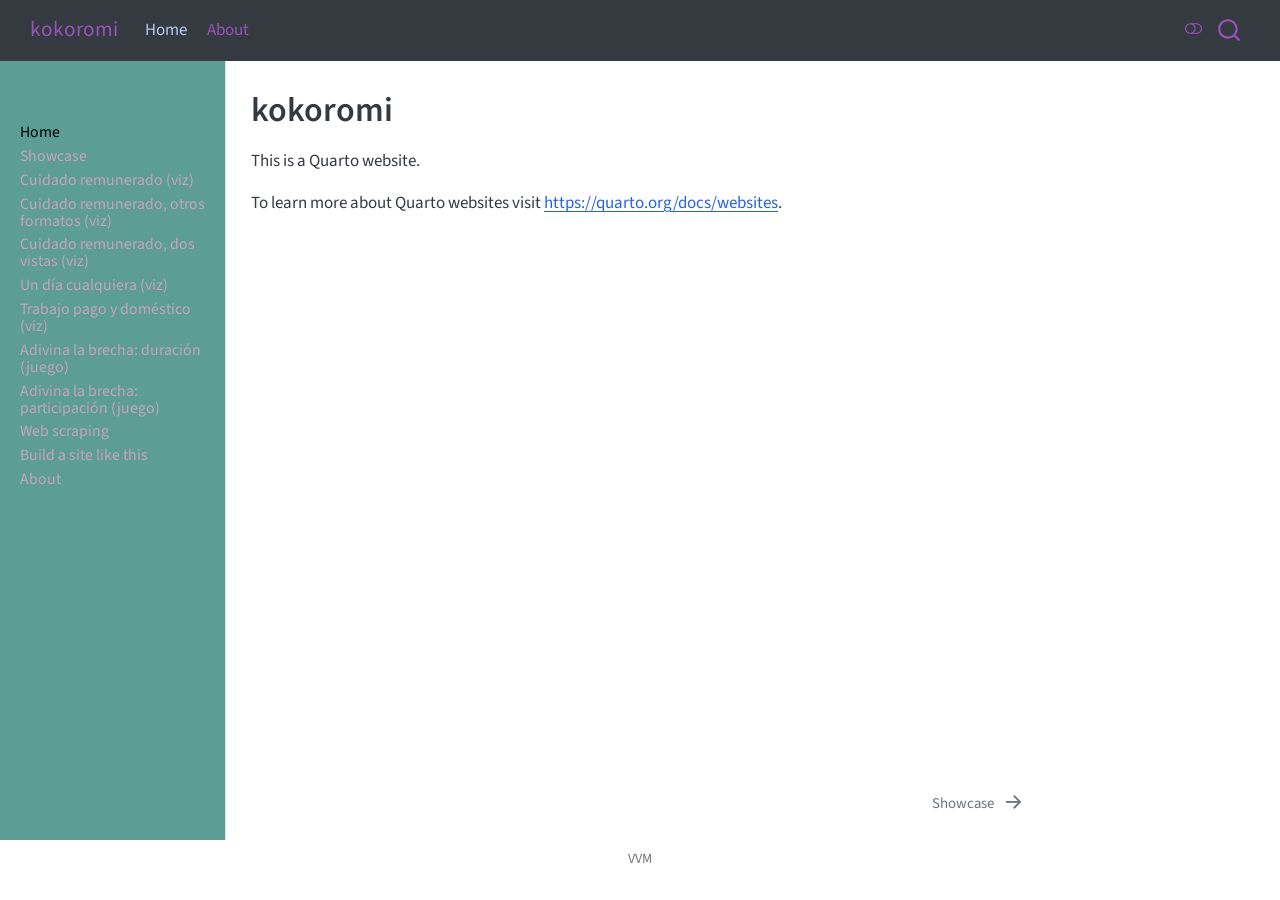
==== commit 2184b7bd: "Add fixed two-panel page: vertical bars + diverging bars, side by side New page pairs the original v" ====
--- a/docs/index.html
+++ b/docs/index.html
@@ -325,6 +325,12 @@
 </li>
         <li class="sidebar-item">
   <div class="sidebar-item-container"> 
+  <a href="./cuidado-remunerado-comparado.html" class="sidebar-item-text sidebar-link">
+ <span class="menu-text">Cuidado remunerado, dos vistas (viz)</span></a>
+  </div>
+</li>
+        <li class="sidebar-item">
+  <div class="sidebar-item-container"> 
   <a href="./oneday.html" class="sidebar-item-text sidebar-link">
  <span class="menu-text">Un día cualquiera (viz)</span></a>
   </div>
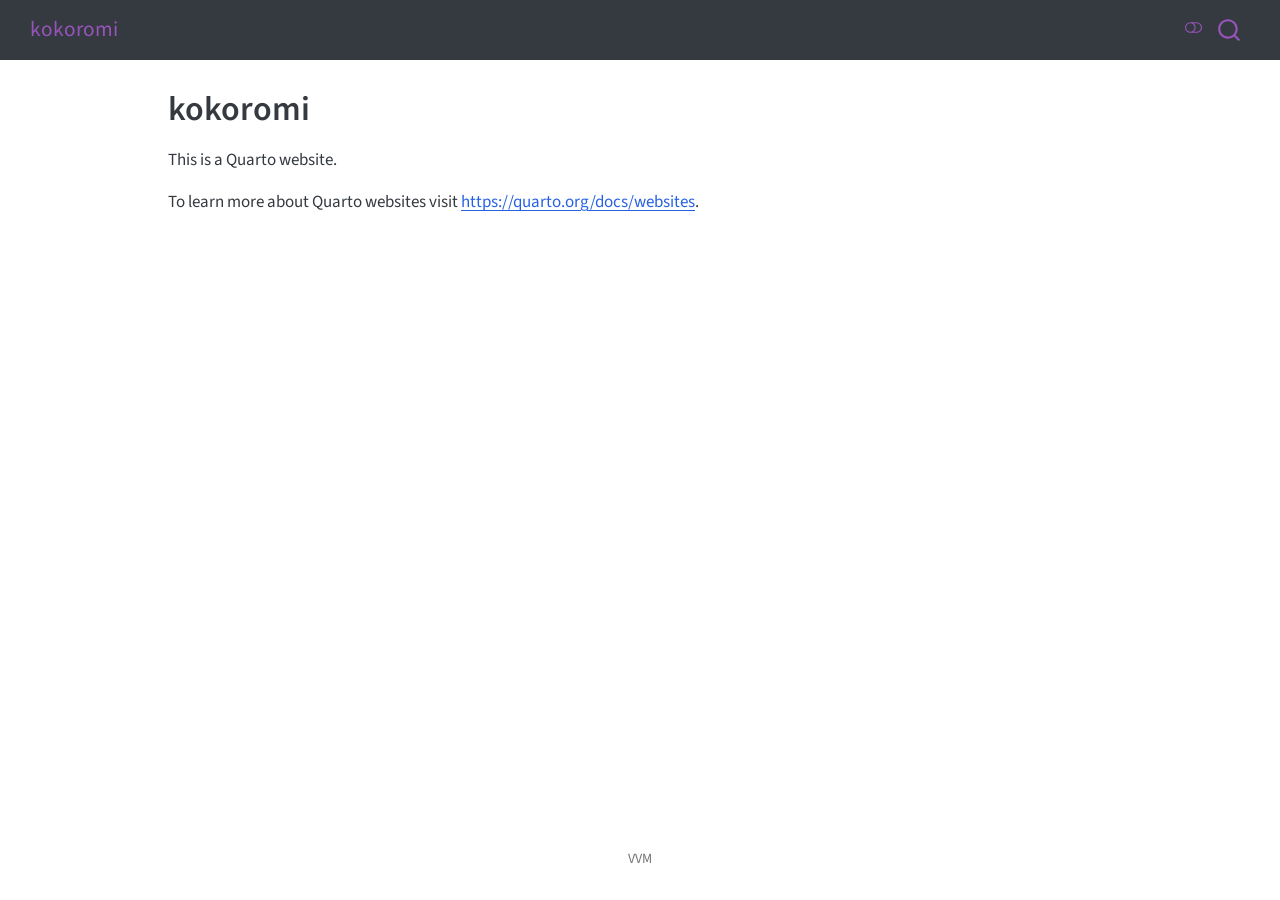
==== commit 4bbdcf45: "Declutter nav for sharing, hide dev-notes sections, re-fix TCR label bug - _quarto.yml: remove Home/" ====
--- a/docs/index.html
+++ b/docs/index.html
@@ -33,7 +33,6 @@
 <script src="site_libs/quarto-search/fuse.min.js"></script>
 <script src="site_libs/quarto-search/quarto-search.js"></script>
 <meta name="quarto:offset" content="./">
-<link href="./showcase.html" rel="next">
 <script src="site_libs/quarto-html/quarto.js" type="module"></script>
 <script src="site_libs/quarto-html/tabsets/tabsets.js" type="module"></script>
 <script src="site_libs/quarto-html/popper.min.js"></script>
@@ -80,7 +79,7 @@
 <link rel="stylesheet" href="styles.css">
 </head>
 
-<body class="nav-sidebar docked nav-fixed quarto-light"><script id="quarto-html-before-body" type="application/javascript">
+<body class="nav-fixed quarto-light"><script id="quarto-html-before-body" type="application/javascript">
     const toggleBodyColorMode = (bsSheetEl) => {
       const mode = bsSheetEl.getAttribute("data-mode");
       const bodyEl = window.document.querySelector("body");
@@ -253,128 +252,16 @@
     <span class="navbar-title">kokoromi</span>
     </a>
   </div>
-            <div id="quarto-search" class="" title="Search"></div>
-          <button class="navbar-toggler" type="button" data-bs-toggle="collapse" data-bs-target="#navbarCollapse" aria-controls="navbarCollapse" role="menu" aria-expanded="false" aria-label="Toggle navigation" onclick="if (window.quartoToggleHeadroom) { window.quartoToggleHeadroom(); }">
-  <span class="navbar-toggler-icon"></span>
-</button>
-          <div class="collapse navbar-collapse" id="navbarCollapse">
-            <ul class="navbar-nav navbar-nav-scroll me-auto">
-  <li class="nav-item">
-    <a class="nav-link active" href="./index.html" aria-current="page"> 
-<span class="menu-text">Home</span></a>
-  </li>  
-  <li class="nav-item">
-    <a class="nav-link" href="./about.html"> 
-<span class="menu-text">About</span></a>
-  </li>  
-</ul>
-          </div> <!-- /navcollapse -->
-            <div class="quarto-navbar-tools">
+        <div class="quarto-navbar-tools tools-end">
   <a href="" class="quarto-color-scheme-toggle quarto-navigation-tool  px-1" onclick="window.quartoToggleColorScheme(); return false;" title="Toggle dark mode"><i class="bi"></i></a>
 </div>
+          <div id="quarto-search" class="" title="Search"></div>
       </div> <!-- /container-fluid -->
     </nav>
-  <nav class="quarto-secondary-nav">
-    <div class="container-fluid d-flex">
-      <button type="button" class="quarto-btn-toggle btn" data-bs-toggle="collapse" role="button" data-bs-target=".quarto-sidebar-collapse-item" aria-controls="quarto-sidebar" aria-expanded="false" aria-label="Toggle sidebar navigation" onclick="if (window.quartoToggleHeadroom) { window.quartoToggleHeadroom(); }">
-        <i class="bi bi-layout-text-sidebar-reverse"></i>
-      </button>
-        <nav class="quarto-page-breadcrumbs" aria-label="breadcrumb"><ol class="breadcrumb"><li class="breadcrumb-item"><a href="./index.html">Home</a></li></ol></nav>
-        <a class="flex-grow-1" role="navigation" data-bs-toggle="collapse" data-bs-target=".quarto-sidebar-collapse-item" aria-controls="quarto-sidebar" aria-expanded="false" aria-label="Toggle sidebar navigation" onclick="if (window.quartoToggleHeadroom) { window.quartoToggleHeadroom(); }">      
-        </a>
-      <button type="button" class="btn quarto-search-button" aria-label="Search" onclick="window.quartoOpenSearch();">
-        <i class="bi bi-search"></i>
-      </button>
-    </div>
-  </nav>
 </header>
 <!-- content -->
 <div id="quarto-content" class="quarto-container page-columns page-rows-contents page-layout-article page-navbar">
 <!-- sidebar -->
-  <nav id="quarto-sidebar" class="sidebar collapse collapse-horizontal quarto-sidebar-collapse-item sidebar-navigation docked overflow-auto">
-        <div class="mt-2 flex-shrink-0 align-items-center">
-        <div class="sidebar-search">
-        <div id="quarto-search" class="" title="Search"></div>
-        </div>
-        </div>
-    <div class="sidebar-menu-container"> 
-    <ul class="list-unstyled mt-1">
-        <li class="sidebar-item">
-  <div class="sidebar-item-container"> 
-  <a href="./index.html" class="sidebar-item-text sidebar-link active">
- <span class="menu-text">Home</span></a>
-  </div>
-</li>
-        <li class="sidebar-item">
-  <div class="sidebar-item-container"> 
-  <a href="./showcase.html" class="sidebar-item-text sidebar-link">
- <span class="menu-text">Showcase</span></a>
-  </div>
-</li>
-        <li class="sidebar-item">
-  <div class="sidebar-item-container"> 
-  <a href="./uso-del-tiempo.html" class="sidebar-item-text sidebar-link">
- <span class="menu-text">Cuidado remunerado (viz)</span></a>
-  </div>
-</li>
-        <li class="sidebar-item">
-  <div class="sidebar-item-container"> 
-  <a href="./cuidado-remunerado-formas.html" class="sidebar-item-text sidebar-link">
- <span class="menu-text">Cuidado remunerado, otros formatos (viz)</span></a>
-  </div>
-</li>
-        <li class="sidebar-item">
-  <div class="sidebar-item-container"> 
-  <a href="./cuidado-remunerado-comparado.html" class="sidebar-item-text sidebar-link">
- <span class="menu-text">Cuidado remunerado, dos vistas (viz)</span></a>
-  </div>
-</li>
-        <li class="sidebar-item">
-  <div class="sidebar-item-container"> 
-  <a href="./oneday.html" class="sidebar-item-text sidebar-link">
- <span class="menu-text">Un día cualquiera (viz)</span></a>
-  </div>
-</li>
-        <li class="sidebar-item">
-  <div class="sidebar-item-container"> 
-  <a href="./paid-domestic-work.html" class="sidebar-item-text sidebar-link">
- <span class="menu-text">Trabajo pago y doméstico (viz)</span></a>
-  </div>
-</li>
-        <li class="sidebar-item">
-  <div class="sidebar-item-container"> 
-  <a href="./guess-the-gap.html" class="sidebar-item-text sidebar-link">
- <span class="menu-text">Adivina la brecha: duración (juego)</span></a>
-  </div>
-</li>
-        <li class="sidebar-item">
-  <div class="sidebar-item-container"> 
-  <a href="./guess-the-participation-gap.html" class="sidebar-item-text sidebar-link">
- <span class="menu-text">Adivina la brecha: participación (juego)</span></a>
-  </div>
-</li>
-        <li class="sidebar-item">
-  <div class="sidebar-item-container"> 
-  <a href="./web-scraping.html" class="sidebar-item-text sidebar-link">
- <span class="menu-text">Web scraping</span></a>
-  </div>
-</li>
-        <li class="sidebar-item">
-  <div class="sidebar-item-container"> 
-  <a href="./build-a-site.html" class="sidebar-item-text sidebar-link">
- <span class="menu-text">Build a site like this</span></a>
-  </div>
-</li>
-        <li class="sidebar-item">
-  <div class="sidebar-item-container"> 
-  <a href="./about.html" class="sidebar-item-text sidebar-link">
- <span class="menu-text">About</span></a>
-  </div>
-</li>
-    </ul>
-    </div>
-</nav>
-<div id="quarto-sidebar-glass" class="quarto-sidebar-collapse-item" data-bs-toggle="collapse" data-bs-target=".quarto-sidebar-collapse-item"></div>
 <!-- margin-sidebar -->
     <div id="quarto-margin-sidebar" class="sidebar margin-sidebar zindex-bottom">
         
@@ -821,15 +708,6 @@
     }
   });
   </script>
-<nav class="page-navigation">
-  <div class="nav-page nav-page-previous">
-  </div>
-  <div class="nav-page nav-page-next">
-      <a href="./showcase.html" class="pagination-link" aria-label="Showcase">
-        <span class="nav-page-text">Showcase</span> <i class="bi bi-arrow-right-short"></i>
-      </a>
-  </div>
-</nav>
 </div> <!-- /content -->
 <footer class="footer">
   <div class="nav-footer">
--- a/docs/styles.css
+++ b/docs/styles.css
@@ -1 +1,20 @@
 /* css styles */
+
+/* "Cómo se hizo esta página" sections: present on every viz/game page with
+   the exact same heading text, so Quarto gives them the same heading id
+   everywhere -- one rule covers all pages. Text color matches the page
+   background (light or dark, tracks the theme automatically via Bootstrap's
+   variables) so it's invisible at a glance, but selecting/highlighting the
+   text reveals it via ::selection. This is NOT access control -- the text
+   is still in the page source and still selectable/copyable, just not
+   visually obvious when sharing a link. */
+#cómo-se-hizo-esta-página,
+#cómo-se-hizo-esta-página * {
+  color: var(--bs-body-bg) !important;
+  background-color: var(--bs-body-bg) !important;
+  border-color: var(--bs-body-bg) !important;
+}
+#cómo-se-hizo-esta-página *::selection {
+  color: var(--bs-body-color) !important;
+  background: var(--bs-secondary-bg, #b4d7ff) !important;
+}
